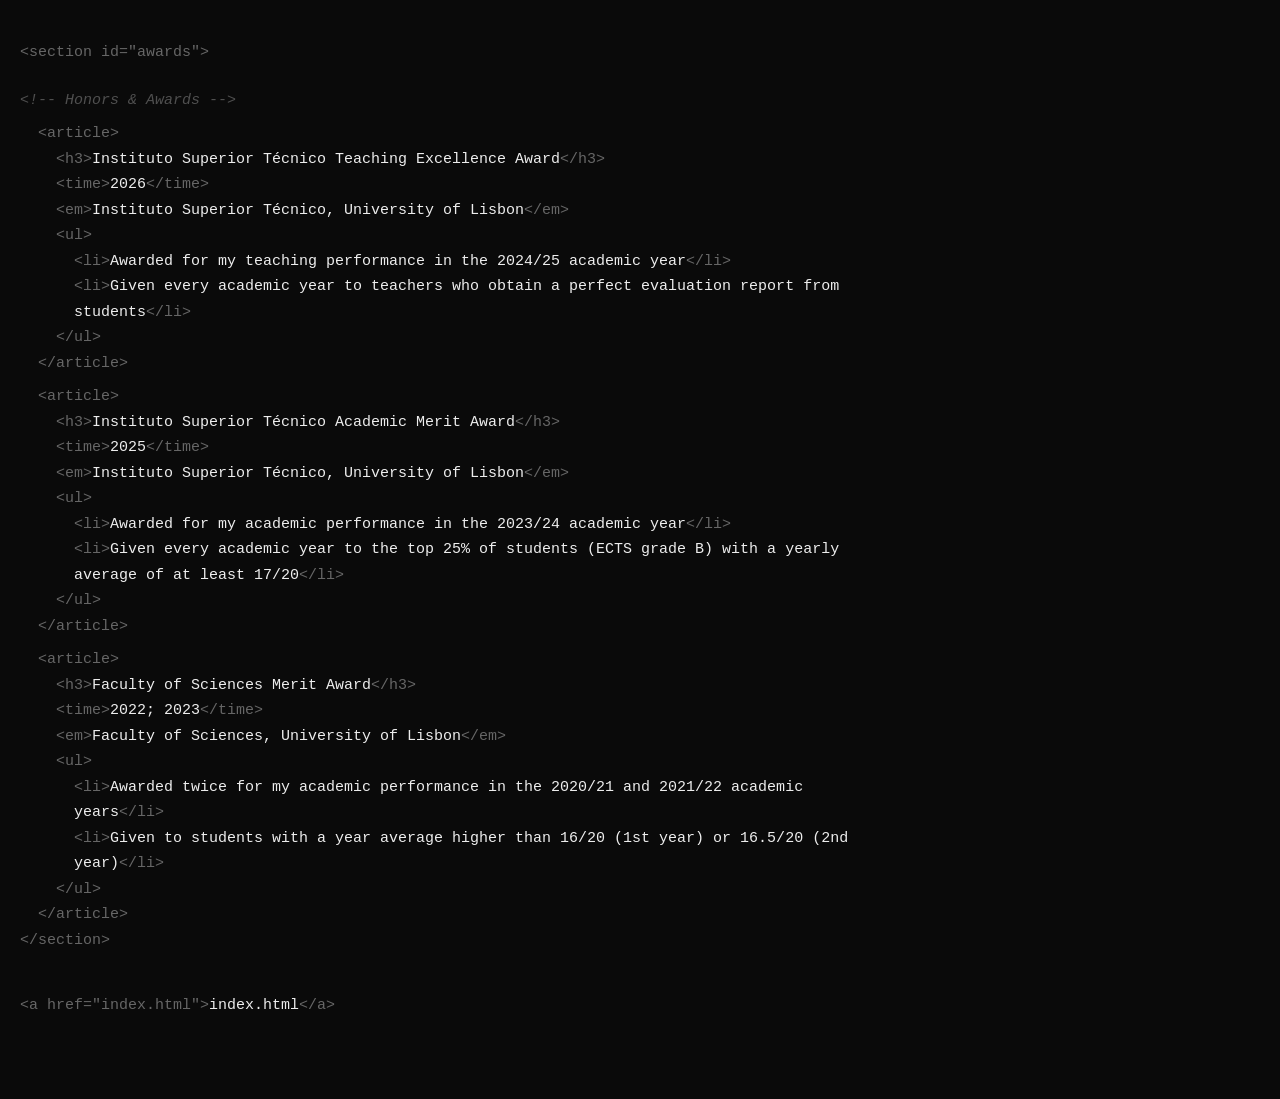
==== awards.html @ abc7b76e "move to html aesthetic" ====
<!DOCTYPE html>
<html lang="en">
<head>
    <meta charset="utf-8"/>
    <meta name="viewport" content="width=device-width, initial-scale=1"/>
    <title>awards — João Matos</title>
    <link rel="stylesheet" href="style.css"/>
</head>
<body>
<div class="code">
    <div class="t" data-t="section" data-attr='id="awards"'>

        <div class="cmt">Honors &amp; Awards</div>

        <div class="t entry" data-t="article">
            <span class="t" data-t="h3">Instituto Superior Técnico Teaching Excellence Award</span>
            <span class="t" data-t="time">2026</span>
            <span class="t" data-t="em">Instituto Superior Técnico, University of Lisbon</span>
            <div class="t" data-t="ul">
                <span class="t" data-t="li">Awarded for my teaching performance in the 2024/25 academic year</span>
                <span class="t" data-t="li">Given every academic year to teachers who obtain a perfect evaluation report from students</span>
            </div>
        </div>

        <div class="t entry" data-t="article">
            <span class="t" data-t="h3">Instituto Superior Técnico Academic Merit Award</span>
            <span class="t" data-t="time">2025</span>
            <span class="t" data-t="em">Instituto Superior Técnico, University of Lisbon</span>
            <div class="t" data-t="ul">
                <span class="t" data-t="li">Awarded for my academic performance in the 2023/24 academic year</span>
                <span class="t" data-t="li">Given every academic year to the top 25% of students (ECTS grade B) with a yearly average of at least 17/20</span>
            </div>
        </div>

        <div class="t entry" data-t="article">
            <span class="t" data-t="h3">Faculty of Sciences Merit Award</span>
            <span class="t" data-t="time">2022; 2023</span>
            <span class="t" data-t="em">Faculty of Sciences, University of Lisbon</span>
            <div class="t" data-t="ul">
                <span class="t" data-t="li">Awarded twice for my academic performance in the 2020/21 and 2021/22 academic years</span>
                <span class="t" data-t="li">Given to students with a year average higher than 16/20 (1st year) or 16.5/20 (2nd year)</span>
            </div>
        </div>

    </div>

    <div class="back">
        <a class="t" data-t="a" data-attr='href="index.html"' href="index.html">index.html</a>
    </div>
</div>
</body>
</html>
---- style.css ----
:root {
    --bg: #0a0a0a;
    --fg: #ededed;
    --tag: #666666;
    --dim: #4f4f4f;
}

* {
    box-sizing: border-box;
}

body {
    margin: 0;
    padding: 2.5rem 1.25rem 5rem;
    background: var(--bg);
    color: var(--fg);
    font-family: "SFMono-Regular", "JetBrains Mono", "Fira Code", Consolas, "Liberation Mono", Menlo, monospace;
    font-size: 15px;
    line-height: 1.7;
}

.code {
    max-width: 880px;
    margin: 0;
}

/* ---- HTML-tag scaffolding ------------------------------------------ */

/* Any element with data-t is wrapped in visible <tag>…</tag> markup. */
.t {
    display: block;
}

.t::before {
    content: "<" attr(data-t) ">";
    color: var(--tag);
}

.t::after {
    content: "</" attr(data-t) ">";
    color: var(--tag);
}

.t[data-attr]::before {
    content: "<" attr(data-t) " " attr(data-attr) ">";
}

/* self-closing / void tags: opening tag only */
.t.void::after {
    content: "";
}

/* nested tags indent one step */
.t .t {
    margin-left: 2ch;
}

/* comments */
.cmt {
    display: block;
    color: var(--dim);
    font-style: italic;
    margin-top: 1.4rem;
}

.cmt::before {
    content: "<!-- ";
}

.cmt::after {
    content: " -->";
}

/* a raw dim line, e.g. a doctype */
.raw {
    display: block;
    color: var(--tag);
}

/* ---- links --------------------------------------------------------- */

/* tag-styled links: whole <a …>text</a> is clickable */
a.t {
    color: var(--fg);
    text-decoration: none;
    width: fit-content;
    border-radius: 3px;
}

a.t:hover {
    background: rgba(255, 255, 255, 0.07);
}

/* inline prose links */
a:not(.t) {
    color: var(--fg);
    text-decoration: underline;
    text-decoration-color: var(--tag);
    text-underline-offset: 2px;
}

a:not(.t):hover {
    text-decoration-color: var(--fg);
}

/* ---- spacing tweaks ------------------------------------------------ */

.entry {
    margin-top: 0.5rem;
}

.back {
    margin-top: 2.5rem;
}

sub {
    color: inherit;
}
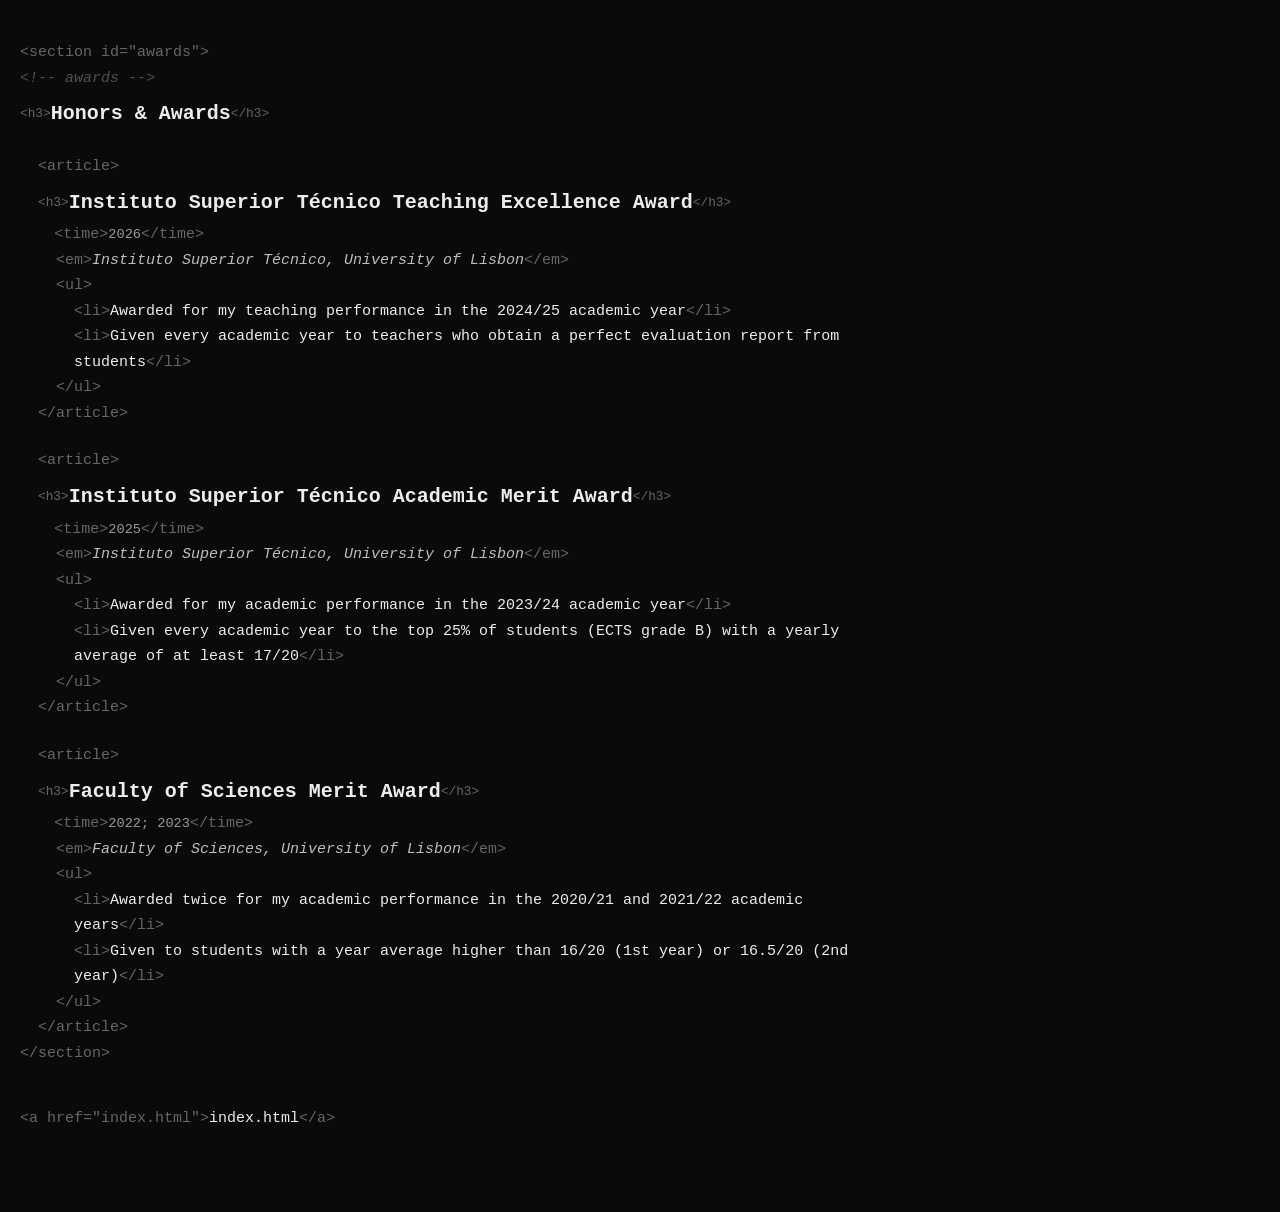
==== commit cef1ad14: "more improvements" ====
--- a/awards.html
+++ b/awards.html
@@ -10,7 +10,10 @@
 <div class="code">
     <div class="t" data-t="section" data-attr='id="awards"'>
 
-        <div class="cmt">Honors &amp; Awards</div>
+        <div class="sec-head">
+            <span class="cmt">awards</span>
+            <span class="t" data-t="h3">Honors &amp; Awards</span>
+        </div>
 
         <div class="t entry" data-t="article">
             <span class="t" data-t="h3">Instituto Superior Técnico Teaching Excellence Award</span>
--- a/style.css
+++ b/style.css
@@ -55,12 +55,91 @@
     margin-left: 2ch;
 }
 
+/* ---- content takes on real typographic hierarchy ------------------- */
+
+.t[data-t="h1"] {
+    font-size: 2.2rem;
+    font-weight: 700;
+    line-height: 1.2;
+    margin: 0.3rem 0 1.2rem;
+}
+
+.t[data-t="h2"] {
+    font-size: 1.6rem;
+    font-weight: 700;
+    margin: 1.4rem 0 0.5rem;
+}
+
+.t[data-t="h3"] {
+    font-size: 1.25rem;
+    font-weight: 700;
+    margin: 0.4rem 0 0.15rem;
+}
+
+/* keep the tag markup around headings small and subtle */
+.t[data-t="h1"]::before, .t[data-t="h1"]::after,
+.t[data-t="h2"]::before, .t[data-t="h2"]::after,
+.t[data-t="h3"]::before, .t[data-t="h3"]::after {
+    font-size: 0.8rem;
+    font-weight: 400;
+    vertical-align: 0.15em;
+}
+
+/* the head's <title> is kept in markup for the browser tab but not shown on the page */
+.t[data-t="title"] {
+    display: none;
+}
+
+.t[data-t="em"] {
+    font-style: italic;
+    color: #bdbdbd;
+}
+
+.t[data-t="em"]::before, .t[data-t="em"]::after {
+    font-style: normal;
+}
+
+/* dim the date content but keep the <time> markup the same size as other tags */
+.t[data-t="time"] {
+    color: #9a9a9a;
+    font-size: 0.85rem;
+}
+
+.t[data-t="time"]::before, .t[data-t="time"]::after {
+    font-size: 15px;
+    color: var(--tag);
+}
+
+.t[data-t="p"] {
+    margin: 0.6rem 0;
+    max-width: 68ch;
+}
+
+/* give each article some breathing room */
+.entry {
+    margin-top: 1.4rem;
+}
+
+/* section header: a code comment paired with a small readable title */
+.sec-head {
+    margin-top: 2rem;
+    margin-bottom: 0.3rem;
+}
+
+.sec-head:first-child {
+    margin-top: 0;
+}
+
 /* comments */
 .cmt {
     display: block;
     color: var(--dim);
     font-style: italic;
     margin-top: 1.4rem;
+}
+
+.sec-head .cmt {
+    margin-top: 0;
 }
 
 .cmt::before {
@@ -105,10 +184,6 @@
 
 /* ---- spacing tweaks ------------------------------------------------ */
 
-.entry {
-    margin-top: 0.5rem;
-}
-
 .back {
     margin-top: 2.5rem;
 }
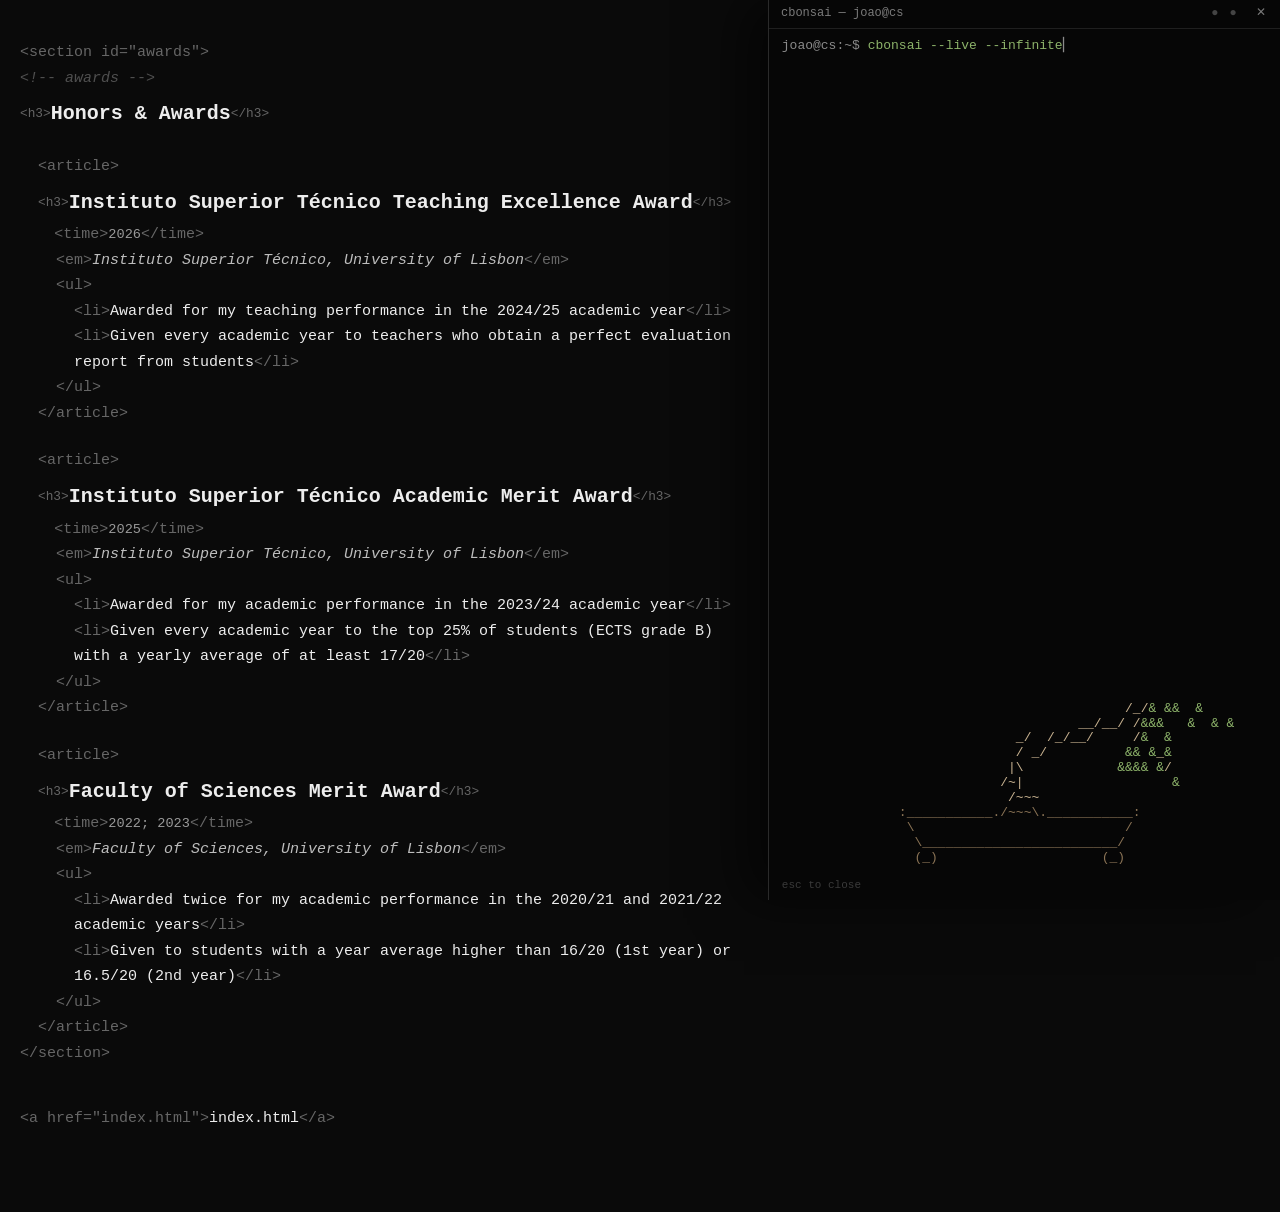
==== commit 880b9fa3: "major rework and some additions" ====
--- a/awards.html
+++ b/awards.html
@@ -4,7 +4,7 @@
     <meta charset="utf-8"/>
     <meta name="viewport" content="width=device-width, initial-scale=1"/>
     <title>awards — João Matos</title>
-    <link rel="stylesheet" href="style.css"/>
+    <link rel="stylesheet" href="assets/css/style.css?v=20260725"/>
 </head>
 <body>
 <div class="code">
@@ -51,5 +51,8 @@
         <a class="t" data-t="a" data-attr='href="index.html"' href="index.html">index.html</a>
     </div>
 </div>
+<script src="assets/js/bonsai.js?v=20260725" defer></script>
+<script src="assets/js/filesystem.js?v=20260725" defer></script>
+<script src="assets/js/terminal.js?v=20260725" defer></script>
 </body>
 </html>
--- a/assets/css/style.css
+++ b/assets/css/style.css
@@ -0,0 +1,431 @@
+:root {
+    --bg: #0a0a0a;
+    --fg: #ededed;
+    --tag: #666666;
+    --dim: #4f4f4f;
+    --leaf: #8db36a;
+    --wood: #c9b391;
+    --pot: #8a7355;
+}
+
+* {
+    box-sizing: border-box;
+}
+
+body {
+    margin: 0;
+    padding: 2.5rem 1.25rem 5rem;
+    background: var(--bg);
+    color: var(--fg);
+    font-family: "SFMono-Regular", "JetBrains Mono", "Fira Code", Consolas, "Liberation Mono", Menlo, monospace;
+    font-size: 15px;
+    line-height: 1.7;
+}
+
+.code {
+    max-width: 880px;
+    margin: 0;
+}
+
+/* ---- HTML-tag scaffolding ------------------------------------------ */
+
+/* Any element with data-t is wrapped in visible <tag>…</tag> markup. */
+.t {
+    display: block;
+}
+
+.t::before {
+    content: "<" attr(data-t) ">";
+    color: var(--tag);
+}
+
+.t::after {
+    content: "</" attr(data-t) ">";
+    color: var(--tag);
+}
+
+.t[data-attr]::before {
+    content: "<" attr(data-t) " " attr(data-attr) ">";
+}
+
+/* self-closing / void tags: opening tag only */
+.t.void::after {
+    content: "";
+}
+
+/* nested tags indent one step */
+.t .t {
+    margin-left: 2ch;
+}
+
+/* ---- content takes on real typographic hierarchy ------------------- */
+
+.t[data-t="h1"] {
+    font-size: 2.2rem;
+    font-weight: 700;
+    line-height: 1.2;
+    margin: 0.3rem 0 1.2rem;
+}
+
+.t[data-t="h2"] {
+    font-size: 1.6rem;
+    font-weight: 700;
+    margin: 1.4rem 0 0.5rem;
+}
+
+.t[data-t="h3"] {
+    font-size: 1.25rem;
+    font-weight: 700;
+    margin: 0.4rem 0 0.15rem;
+}
+
+/* keep the tag markup around headings small and subtle */
+.t[data-t="h1"]::before, .t[data-t="h1"]::after,
+.t[data-t="h2"]::before, .t[data-t="h2"]::after,
+.t[data-t="h3"]::before, .t[data-t="h3"]::after {
+    font-size: 0.8rem;
+    font-weight: 400;
+    vertical-align: 0.15em;
+}
+
+/* the head's <title> is kept in markup for the browser tab but not shown on the page */
+.t[data-t="title"] {
+    display: none;
+}
+
+.t[data-t="em"] {
+    font-style: italic;
+    color: #bdbdbd;
+}
+
+.t[data-t="em"]::before, .t[data-t="em"]::after {
+    font-style: normal;
+}
+
+/* dim the date content but keep the <time> markup the same size as other tags */
+.t[data-t="time"] {
+    color: #9a9a9a;
+    font-size: 0.85rem;
+}
+
+.t[data-t="time"]::before, .t[data-t="time"]::after {
+    font-size: 15px;
+    color: var(--tag);
+}
+
+.t[data-t="p"] {
+    margin: 0.6rem 0;
+    max-width: 68ch;
+}
+
+/* give each article some breathing room */
+.entry {
+    margin-top: 1.4rem;
+}
+
+/* section header: a code comment paired with a small readable title */
+.sec-head {
+    margin-top: 2rem;
+    margin-bottom: 0.3rem;
+}
+
+.sec-head:first-child {
+    margin-top: 0;
+}
+
+/* comments */
+.cmt {
+    display: block;
+    color: var(--dim);
+    font-style: italic;
+    margin-top: 1.4rem;
+}
+
+.sec-head .cmt {
+    margin-top: 0;
+}
+
+.cmt::before {
+    content: "<!-- ";
+}
+
+.cmt::after {
+    content: " -->";
+}
+
+/* a raw dim line, e.g. a doctype */
+.raw {
+    display: block;
+    color: var(--tag);
+}
+
+/* ---- links --------------------------------------------------------- */
+
+/* tag-styled links: whole <a …>text</a> is clickable */
+a.t {
+    color: var(--fg);
+    text-decoration: none;
+    width: fit-content;
+    border-radius: 3px;
+}
+
+a.t:hover {
+    background: rgba(255, 255, 255, 0.07);
+}
+
+/* inline prose links */
+a:not(.t) {
+    color: var(--fg);
+    text-decoration: underline;
+    text-decoration-color: var(--tag);
+    text-underline-offset: 2px;
+}
+
+a:not(.t):hover {
+    text-decoration-color: var(--fg);
+}
+
+/* ---- spacing tweaks ------------------------------------------------ */
+
+.back {
+    margin-top: 2.5rem;
+}
+
+sub {
+    color: inherit;
+}
+
+/* ---- bonsai easter egg (type "bonsai") ----------------------------- */
+
+body.terminal-open {
+    padding-right: calc(40vw + 1.25rem);
+}
+
+#bonsai-term {
+    position: fixed;
+    top: 0;
+    right: 0;
+    width: 40vw;
+    height: 100vh;
+    background: #060606;
+    border-left: 1px solid #2a2a2a;
+    box-shadow: -24px 0 50px rgba(0, 0, 0, 0.55);
+    display: none;
+    flex-direction: column;
+    z-index: 9999;
+    font-size: 13px;
+    line-height: 1.15;
+    color: var(--fg);
+}
+
+#bonsai-term.on {
+    display: flex;
+}
+
+#bonsai-term .bar {
+    display: flex;
+    justify-content: space-between;
+    align-items: center;
+    padding: 0.45rem 0.75rem;
+    border-bottom: 1px solid #1f1f1f;
+    color: #7a7a7a;
+    font-size: 12px;
+    user-select: none;
+}
+
+#bonsai-term .bar .dots {
+    color: #444;
+    letter-spacing: 2px;
+}
+
+#bonsai-term .bar .x {
+    cursor: pointer;
+    margin-left: 0.5rem;
+    color: #7a7a7a;
+}
+
+#bonsai-term .bar .x:hover {
+    color: var(--fg);
+}
+
+#bonsai-term .body {
+    flex: 1;
+    min-height: 0;
+    overflow: hidden;
+    padding: 0.6rem 0.8rem 0.8rem;
+    display: flex;
+    flex-direction: column;
+}
+
+#bonsai-term .cmdline {
+    color: #8a8a8a;
+    margin-bottom: 0.35rem;
+    white-space: nowrap;
+}
+
+#bonsai-term .cmdline b {
+    color: var(--leaf);
+    font-weight: 400;
+}
+
+#bonsai-term .cur {
+    animation: bonsai-blink 1s steps(1) infinite;
+}
+
+@keyframes bonsai-blink {
+    50% { opacity: 0; }
+}
+
+#bonsai-term pre {
+    margin: 0;
+    flex: 1;
+    min-height: 0;
+    white-space: pre;
+    overflow: hidden;
+    font: inherit;
+    color: var(--wood);
+}
+
+#bonsai-term pre .leaf {
+    color: var(--leaf);
+}
+
+#bonsai-term pre .pot {
+    color: var(--pot);
+}
+
+/* persistent corner hint — shown over both the bonsai and the shell */
+#bonsai-term .hint {
+    position: absolute;
+    left: 0.8rem;
+    bottom: 0.5rem;
+    color: #3a3a3a;
+    font-size: 11px;
+    pointer-events: none;
+    z-index: 2;
+}
+
+/* "cmd to open" hint — shown in the corner while the terminal is closed */
+#term-reopen {
+    position: fixed;
+    right: 0.8rem;
+    bottom: 0.5rem;
+    color: #3a3a3a;
+    font-size: 11px;
+    cursor: pointer;
+    user-select: none;
+    z-index: 9998;
+    display: none;
+}
+
+#term-reopen.show {
+    display: block;
+}
+
+#term-reopen:hover {
+    color: var(--fg);
+}
+
+/* ---- interactive shell (the "imin" exploit) ------------------------ */
+
+#bonsai-term.hacked .title {
+    color: #e06c6c;
+}
+
+/* shell content flows from the top; the whole body scrolls */
+#bonsai-term.hacked .body {
+    overflow-y: auto;
+}
+
+#bonsai-term .sh-out {
+    white-space: pre-wrap;
+    word-break: break-word;
+}
+
+#bonsai-term .sh-out .ps { color: var(--leaf); }
+#bonsai-term .sh-out .err { color: #e06c6c; }
+#bonsai-term .sh-out .ok { color: var(--leaf); }
+#bonsai-term .sh-out .sys { color: #8a8a8a; }
+#bonsai-term .sh-out .ls { display: block; }
+#bonsai-term .sh-out .ls .dir { color: #7dcfff; }
+#bonsai-term .sh-out .ls .exe { color: var(--leaf); }
+
+#bonsai-term .sh-line {
+    position: relative;
+    display: flex;
+    align-items: baseline;
+    margin-top: 0.15rem;
+}
+
+#bonsai-term .sh-ps {
+    color: var(--leaf);
+    white-space: nowrap;
+    margin-right: 0.5ch;
+}
+
+#bonsai-term .sh-render {
+    white-space: pre-wrap;
+    word-break: break-word;
+}
+
+/* block cursor (terminal-style) drawn over the char at the caret */
+#bonsai-term .sh-cursor {
+    background: var(--leaf);
+    color: #060606;
+    animation: term-cursor 1.05s steps(1) infinite;
+}
+
+@keyframes term-cursor {
+    50% { background: transparent; color: inherit; }
+}
+
+/* the real input only captures keystrokes/clicks — it's invisible */
+#bonsai-term .sh-in {
+    position: absolute;
+    inset: 0;
+    width: 100%;
+    height: 100%;
+    margin: 0;
+    padding: 0;
+    border: 0;
+    outline: 0;
+    background: transparent;
+    color: transparent;
+    caret-color: transparent;
+    font: inherit;
+}
+
+/* ---- glitch (the breakout moment) ---------------------------------- */
+
+#bonsai-term pre.glitch {
+    color: var(--wood);
+    text-shadow: 2px 0 rgba(255, 0, 120, 0.75), -2px 0 rgba(0, 220, 255, 0.75);
+    animation: term-shake 0.16s steps(2) infinite;
+}
+
+#bonsai-term.glitching {
+    animation: term-flick 0.12s steps(2) infinite;
+}
+
+@keyframes term-shake {
+    0% { transform: translate(0, 0); }
+    20% { transform: translate(-2px, 1px); }
+    40% { transform: translate(2px, -1px); }
+    60% { transform: translate(-1px, -2px); }
+    80% { transform: translate(1px, 2px); }
+    100% { transform: translate(0, 0); }
+}
+
+@keyframes term-flick {
+    50% { filter: brightness(1.4) contrast(1.3); }
+}
+
+@media (max-width: 760px) {
+    body.terminal-open {
+        padding-right: 1.25rem;
+    }
+
+    #bonsai-term {
+        width: 100vw;
+    }
+}
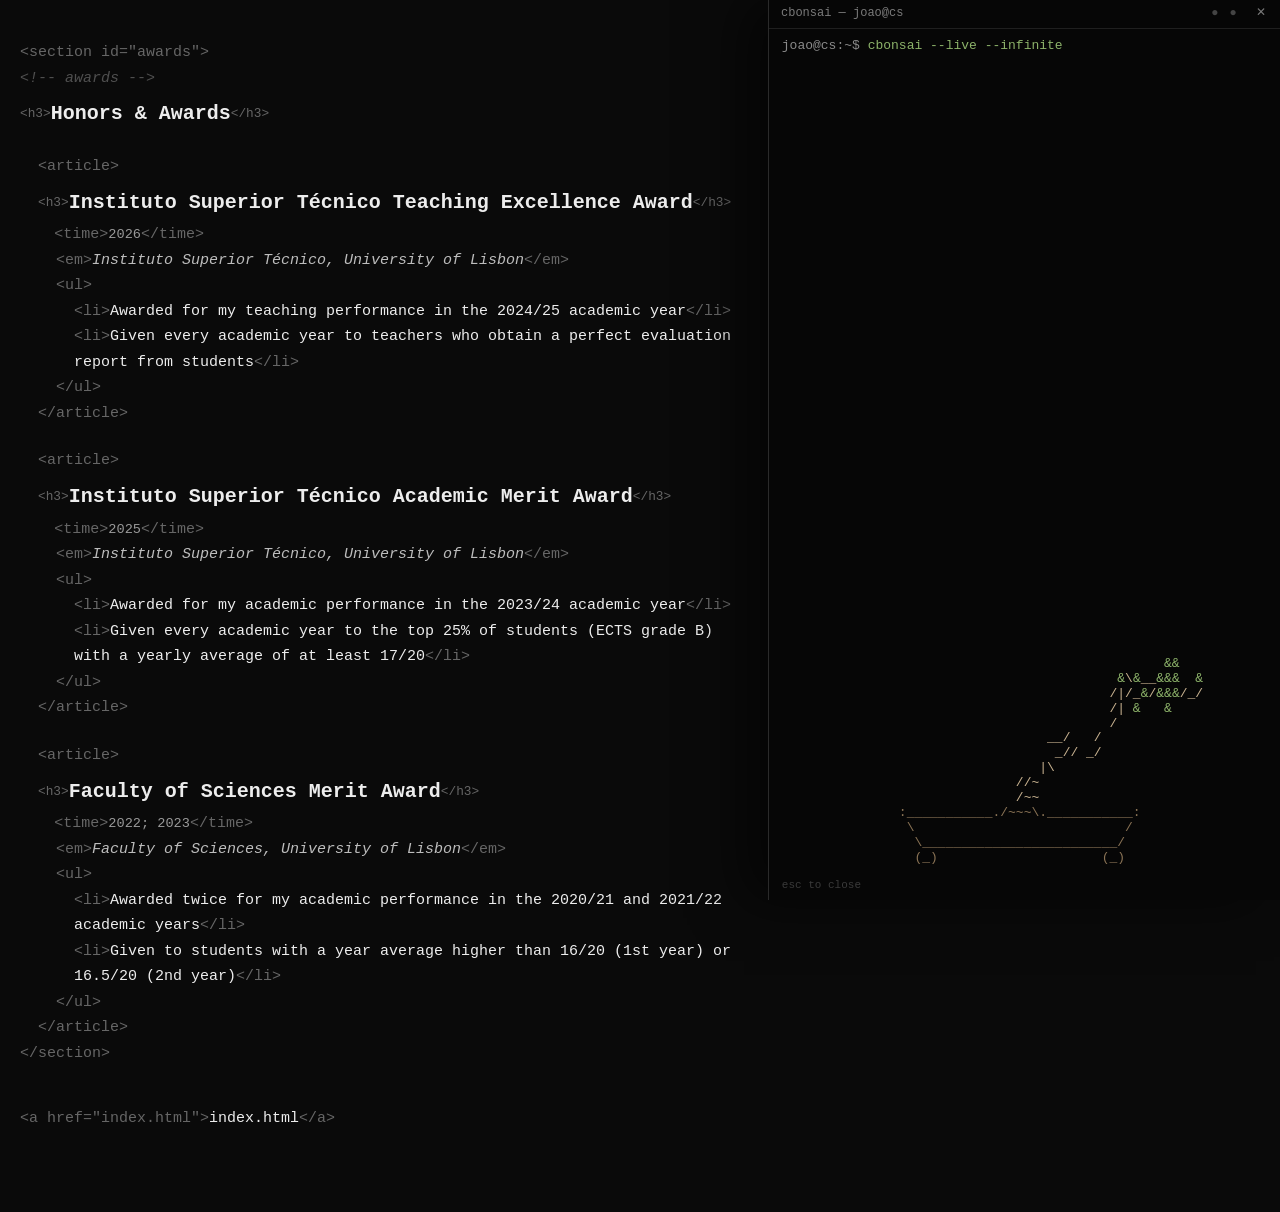
==== commit ae1476e3: "fix mobile viewing" ====
--- a/awards.html
+++ b/awards.html
@@ -4,7 +4,7 @@
     <meta charset="utf-8"/>
     <meta name="viewport" content="width=device-width, initial-scale=1"/>
     <title>awards — João Matos</title>
-    <link rel="stylesheet" href="assets/css/style.css?v=20260725"/>
+    <link rel="stylesheet" href="assets/css/style.css?v=20260727"/>
 </head>
 <body>
 <div class="code">
@@ -51,8 +51,8 @@
         <a class="t" data-t="a" data-attr='href="index.html"' href="index.html">index.html</a>
     </div>
 </div>
-<script src="assets/js/bonsai.js?v=20260725" defer></script>
-<script src="assets/js/filesystem.js?v=20260725" defer></script>
-<script src="assets/js/terminal.js?v=20260725" defer></script>
+<script src="assets/js/bonsai.js?v=20260727" defer></script>
+<script src="assets/js/filesystem.js?v=20260727" defer></script>
+<script src="assets/js/terminal.js?v=20260727" defer></script>
 </body>
 </html>
--- a/assets/css/style.css
+++ b/assets/css/style.css
@@ -268,12 +268,11 @@
     font-weight: 400;
 }
 
+/* block cursor, matching the shell's (see .sh-cursor / term-cursor) */
 #bonsai-term .cur {
-    animation: bonsai-blink 1s steps(1) infinite;
-}
-
-@keyframes bonsai-blink {
-    50% { opacity: 0; }
+    background: var(--leaf);
+    color: #060606;
+    animation: term-cursor 1.05s steps(1) infinite;
 }
 
 #bonsai-term pre {
@@ -421,11 +420,22 @@
 }
 
 @media (max-width: 760px) {
+    /* no side overlay on mobile: the terminal flows at the end of the page */
     body.terminal-open {
         padding-right: 1.25rem;
     }
 
     #bonsai-term {
-        width: 100vw;
+        position: relative;
+        width: 100%;
+        height: 70vh;
+        border-left: 0;
+        border-top: 1px solid #2a2a2a;
+        box-shadow: none;
     }
-}
+
+    /* the corner hint anchors to the panel (now position: relative) */
+    #term-reopen {
+        bottom: 0.75rem;
+    }
+}
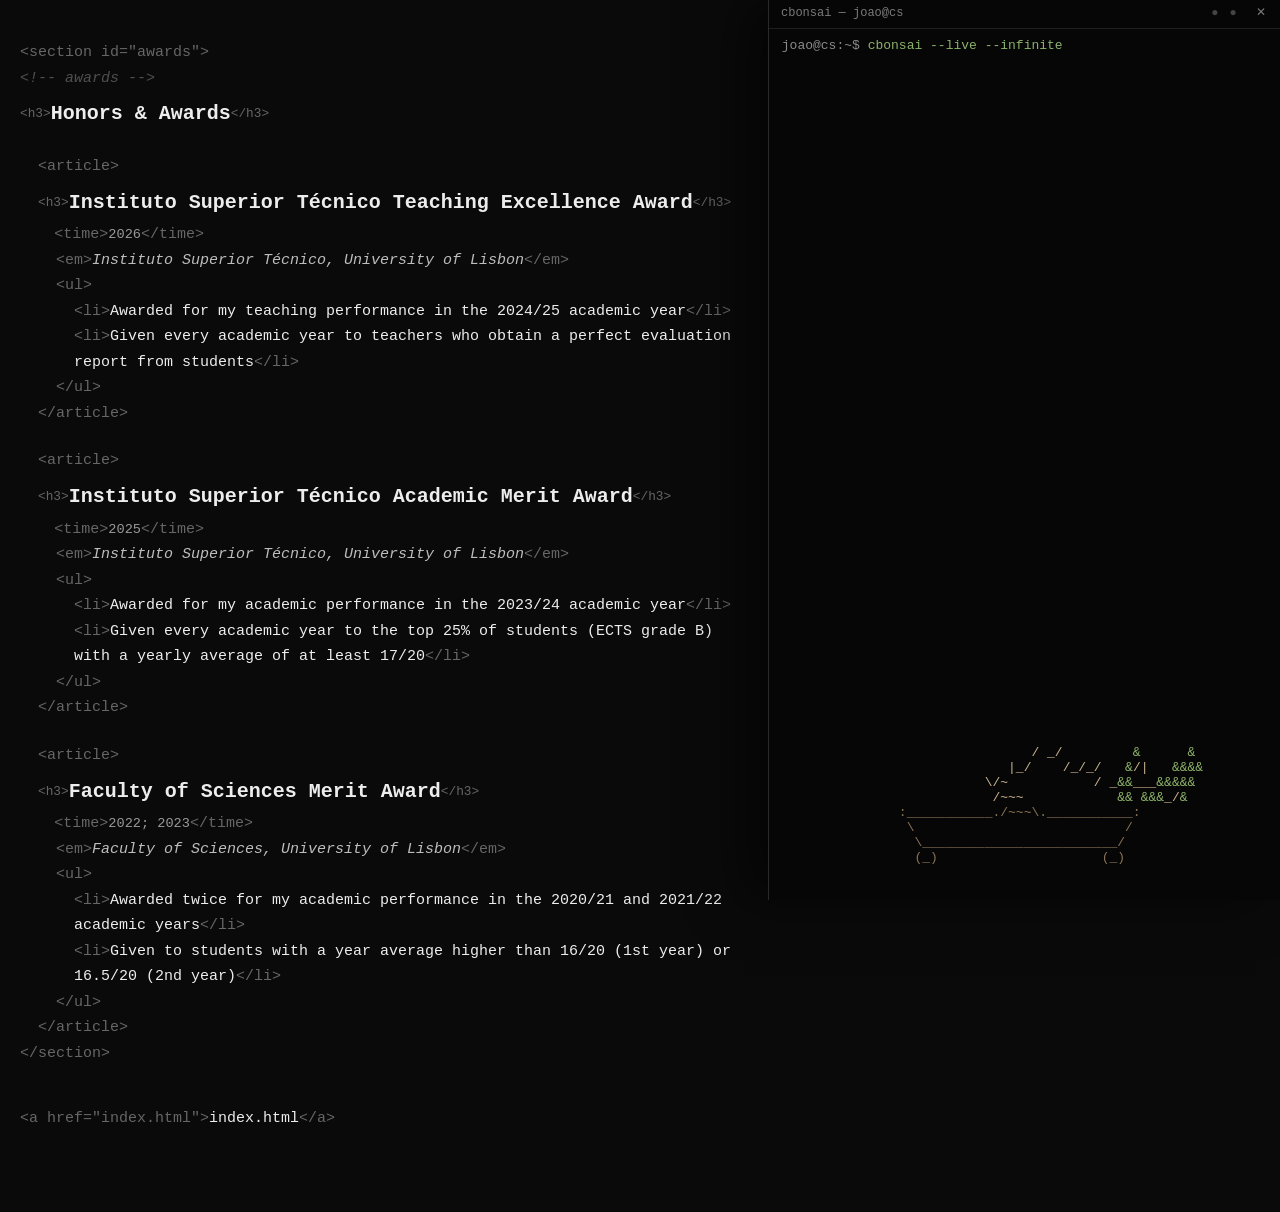
==== commit d8afd244: "some cleanup and fixes" ====
--- a/awards.html
+++ b/awards.html
@@ -4,7 +4,7 @@
     <meta charset="utf-8"/>
     <meta name="viewport" content="width=device-width, initial-scale=1"/>
     <title>awards — João Matos</title>
-    <link rel="stylesheet" href="assets/css/style.css?v=20260727"/>
+    <link rel="stylesheet" href="assets/css/style.css?v=20260731"/>
 </head>
 <body>
 <div class="code">
@@ -51,8 +51,8 @@
         <a class="t" data-t="a" data-attr='href="index.html"' href="index.html">index.html</a>
     </div>
 </div>
-<script src="assets/js/bonsai.js?v=20260727" defer></script>
-<script src="assets/js/filesystem.js?v=20260727" defer></script>
-<script src="assets/js/terminal.js?v=20260727" defer></script>
+<script src="assets/js/bonsai.js?v=20260731" defer></script>
+<script src="assets/js/filesystem.js?v=20260731" defer></script>
+<script src="assets/js/terminal.js?v=20260731" defer></script>
 </body>
 </html>
--- a/assets/css/style.css
+++ b/assets/css/style.css
@@ -419,7 +419,7 @@
     50% { filter: brightness(1.4) contrast(1.3); }
 }
 
-@media (max-width: 760px) {
+@media (max-width: 999px) {
     /* no side overlay on mobile: the terminal flows at the end of the page */
     body.terminal-open {
         padding-right: 1.25rem;
@@ -429,6 +429,7 @@
         position: relative;
         width: 100%;
         height: 70vh;
+        margin-top: 2.5rem;
         border-left: 0;
         border-top: 1px solid #2a2a2a;
         box-shadow: none;
@@ -439,3 +440,30 @@
         bottom: 0.75rem;
     }
 }
+
+/* ---- os.html: fullscreen js-dos (DOOM) ----------------------------- */
+/* scoped to .os so it doesn't affect the portfolio pages */
+
+html.os,
+body.os {
+    height: 100%;
+    margin: 0;
+    padding: 0;
+    background: #000;
+    overflow: hidden;
+}
+
+/* js-dos wraps the canvas in .dosbox-container; both fill the screen */
+body.os #jsdos,
+body.os .dosbox-container,
+body.os .dosbox-container canvas {
+    width: 100%;
+    height: 100%;
+    display: block;
+}
+
+body.os canvas {
+    user-select: none;
+    -webkit-user-select: none;
+    outline: none;
+}
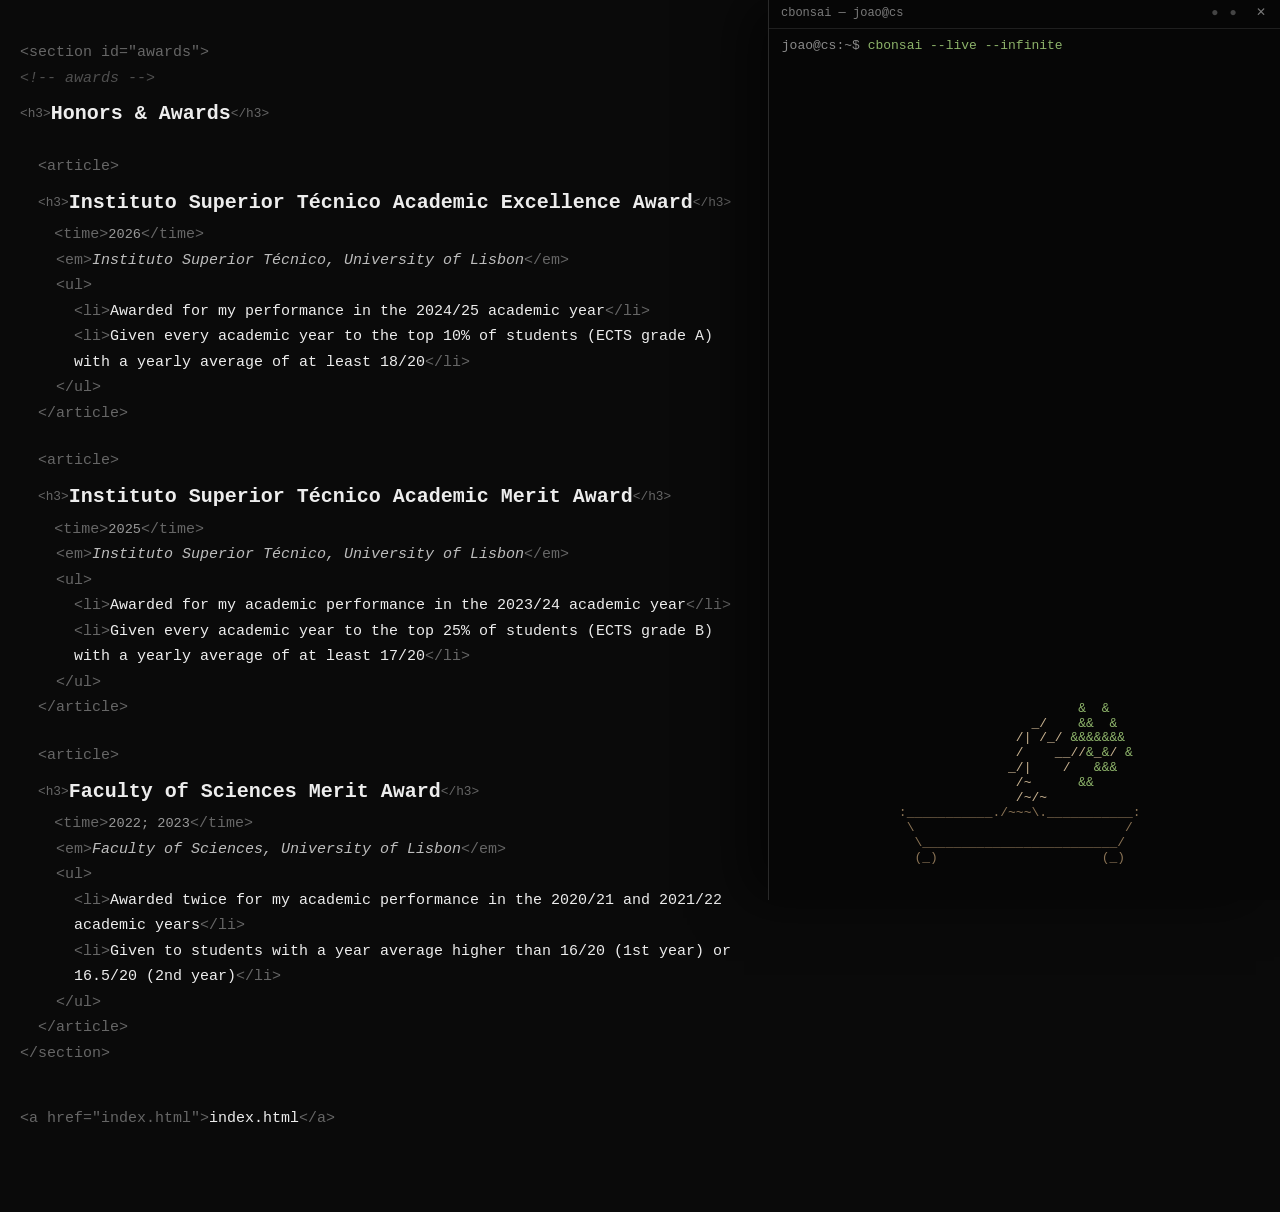
==== commit 8d2ed11e: "fix awards" ====
--- a/awards.html
+++ b/awards.html
@@ -16,12 +16,12 @@
         </div>
 
         <div class="t entry" data-t="article">
-            <span class="t" data-t="h3">Instituto Superior Técnico Teaching Excellence Award</span>
+            <span class="t" data-t="h3">Instituto Superior Técnico Academic Excellence Award</span>
             <span class="t" data-t="time">2026</span>
             <span class="t" data-t="em">Instituto Superior Técnico, University of Lisbon</span>
             <div class="t" data-t="ul">
-                <span class="t" data-t="li">Awarded for my teaching performance in the 2024/25 academic year</span>
-                <span class="t" data-t="li">Given every academic year to teachers who obtain a perfect evaluation report from students</span>
+                <span class="t" data-t="li">Awarded for my performance in the 2024/25 academic year</span>
+                <span class="t" data-t="li">Given every academic year to the top 10% of students (ECTS grade A) with a yearly average of at least 18/20</span>
             </div>
         </div>
 
